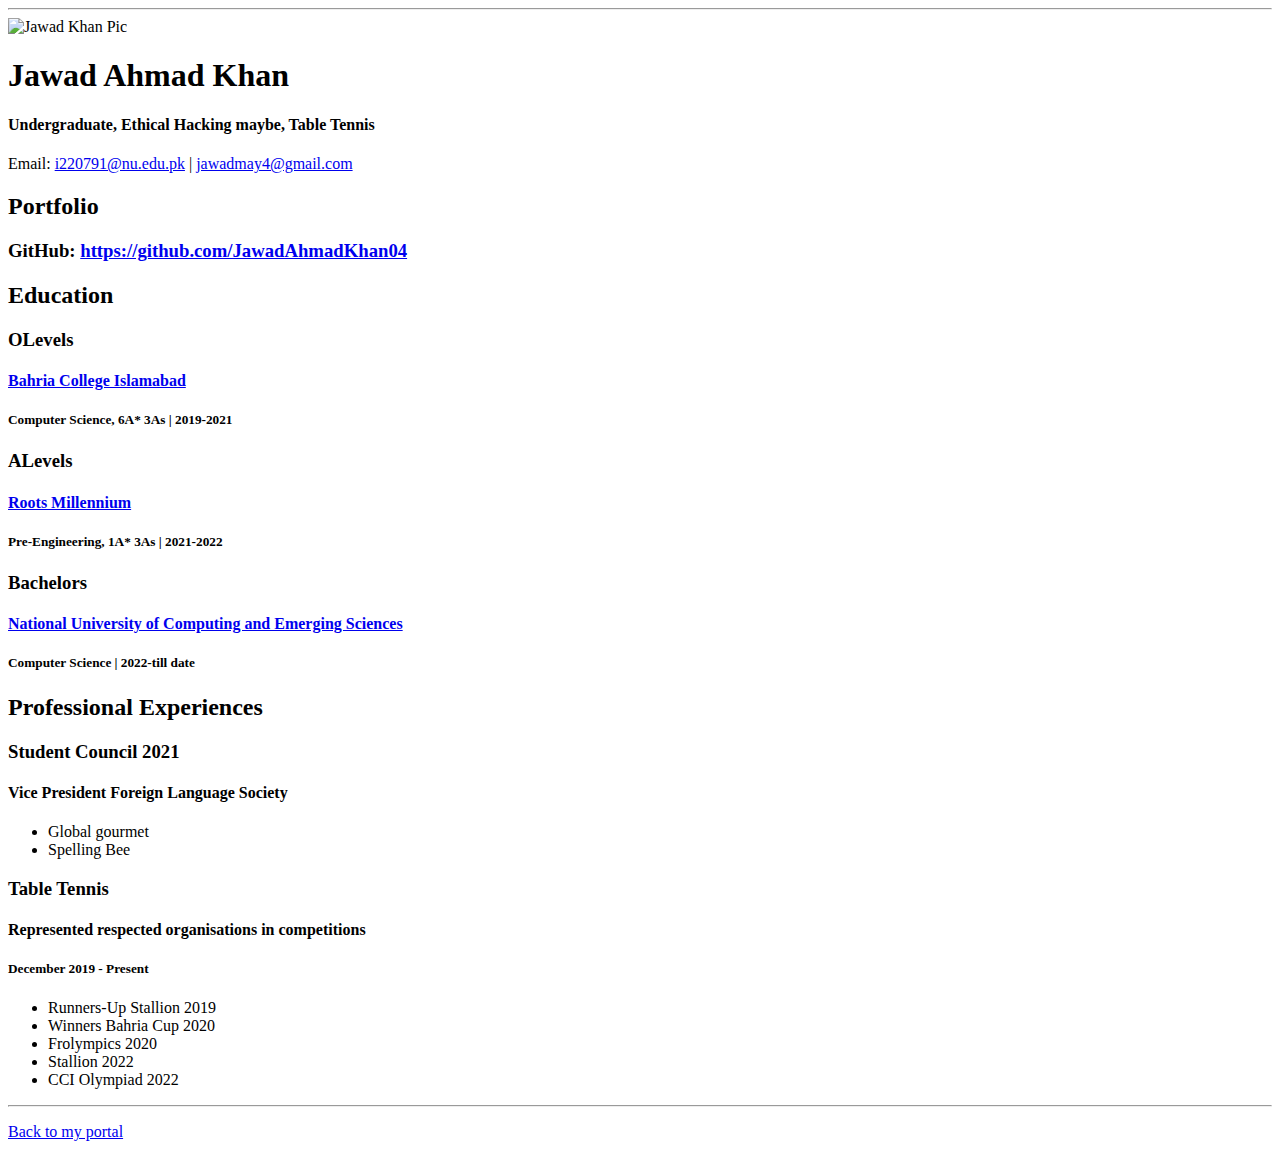
==== resume.html @ 1c0e5298 "Add files via upload" ====
<!doctype html>

<!-- this is a comment for human! -->

<html lang="en">

  <header>
    <title>Jawad Ahmad Khan's Resume</title>
    <link rel="stylesheet" href="css/master.css">
    <link rel="FaviconIcon" href="favicon.ico" type="image/-icon">
    <link rel="shortcut" href="favicon.ico" type="image/-icon">
    <meta name="viewport" content="width=device-width, initial-scale=1, shrink-to-fit=no">
    <meta name="name" content="Jawad Ahmad Khan">
    <meta name="robots" content="noindex, nofollow">
  </header>

  <body>
    <hr>

    <img src="images/personalpic.jpeg" alt="Jawad Khan Pic" width="20%" height="80%">

    <h1>Jawad Ahmad Khan</h1>
    <h4>Undergraduate, Ethical Hacking maybe, Table Tennis</h4>

    <p>Email: <a href="mailto:i220791@nu.edu.pk" target="_blank">i220791@nu.edu.pk</a>  | <a href="mailto:jawadmay4@gmail.com" target="_blank">jawadmay4@gmail.com</a></p>
    <!-- don't post physical address, personal phone number or other personal information on the web! -->

    <h2>Portfolio</h2>
      <h3>GitHub: <a href="https://github.com/JawadAhmadKhan04" target="_blank">https://github.com/JawadAhmadKhan04</a></h3>

    <h2>Education</h2>
    <h3>OLevels</h3>
    <h4><a href="http://bahrian.edu.pk/node/8">Bahria College Islamabad</a></h4>
    <h5>Computer Science, 6A* 3As  |   2019-2021</h5>

    <h3>ALevels</h3>
    <h4><a href="https://rmc.edu.pk/">Roots Millennium</a></h4>
    <h5>Pre-Engineering, 1A* 3As   |   2021-2022</h5>

    <h3>Bachelors</h3>
    <h4><a href="http://isb.nu.edu.pk/">National University of Computing and Emerging Sciences</a></h4>
    <h5>Computer Science   |   2022-till date</h5>

    <h2>Professional Experiences</h2>

    <h3>Student Council 2021</h3>
    <h4>Vice President Foreign Language Society</h4>
      <ul>
        <li>Global gourmet</li>
        <li>Spelling Bee</li>
      </ul>

    <h3>Table Tennis</h3>
    <h4>Represented respected organisations in competitions</h4>
    <h5>December 2019 - Present</h5>
      <ul>
        <li>Runners-Up Stallion 2019</li>
        <li>Winners Bahria Cup 2020</li>
        <li>Frolympics 2020</li>
        <li>Stallion 2022</li>
        <li>CCI Olympiad 2022</li>
      </ul>
  </body>

  <footer>
  <hr>
  <p><a href="index.html">Back to my portal</a><p>
  </footer>

</html>
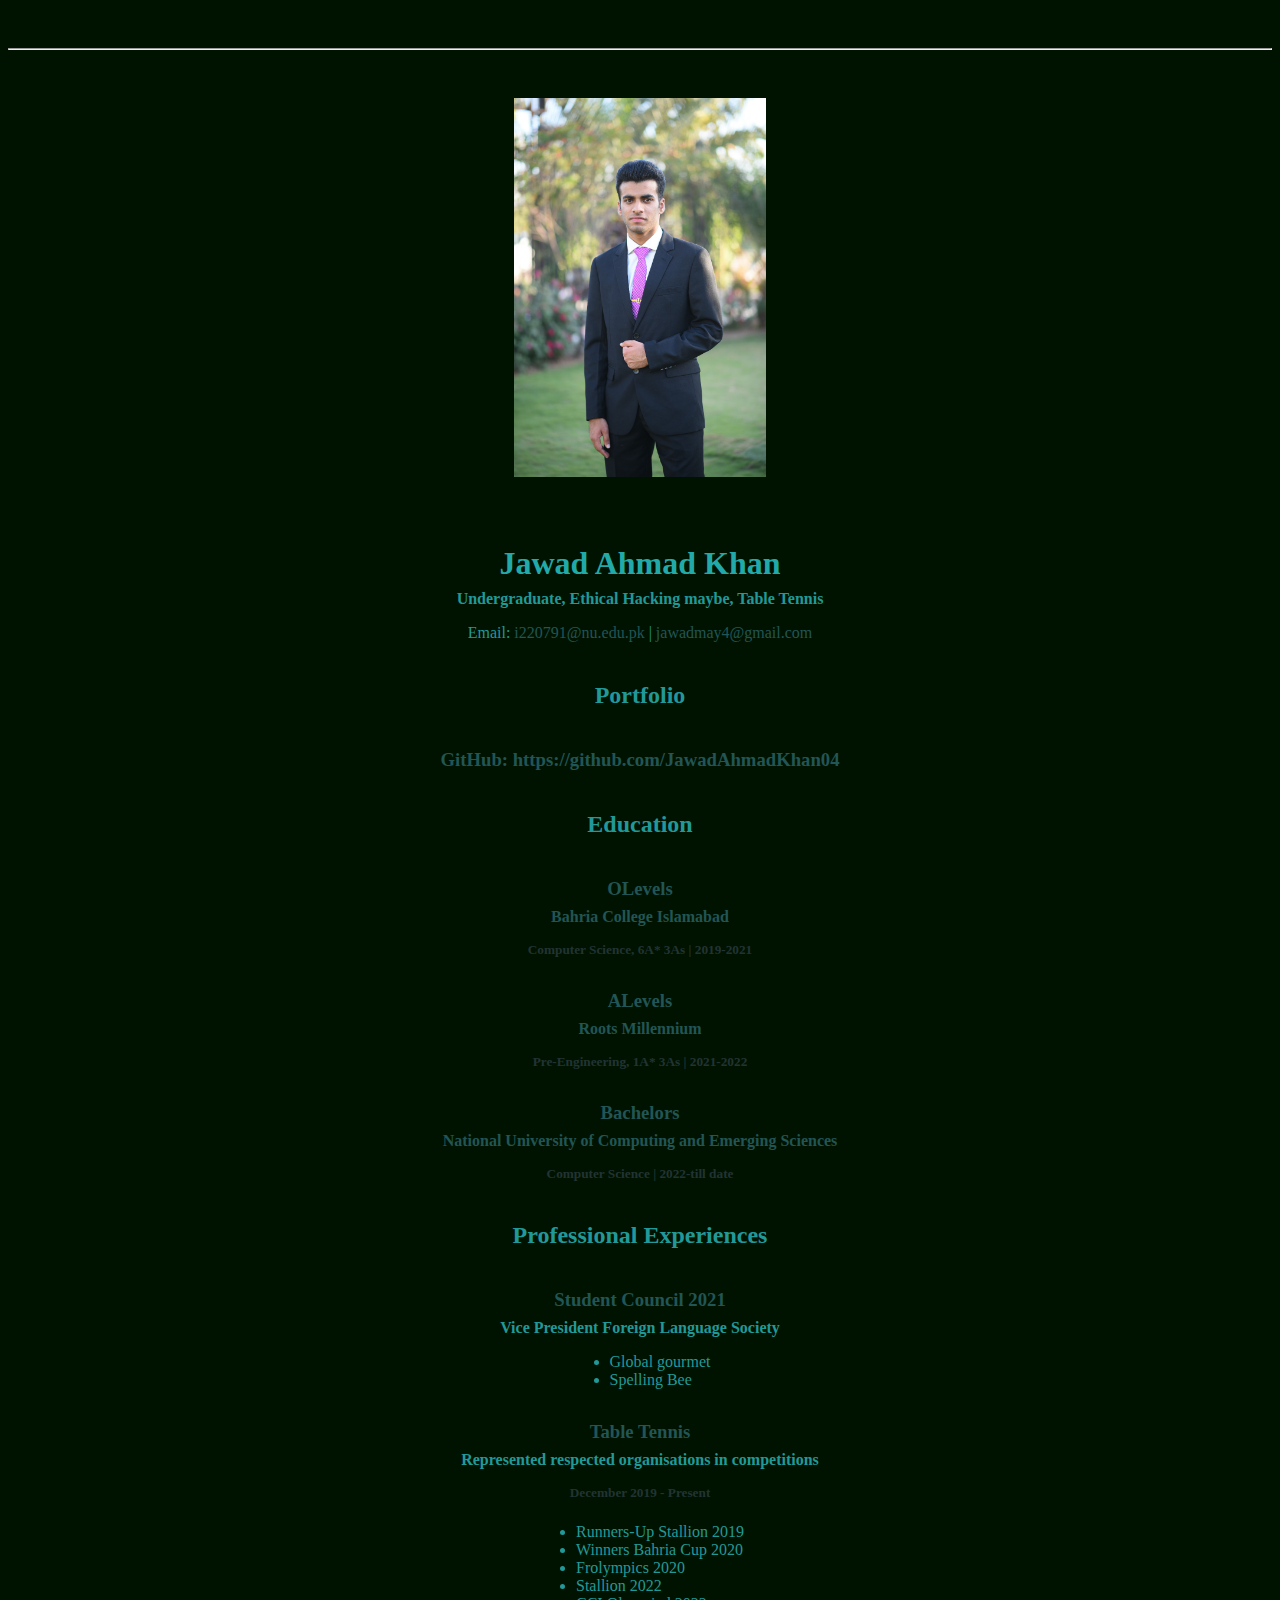
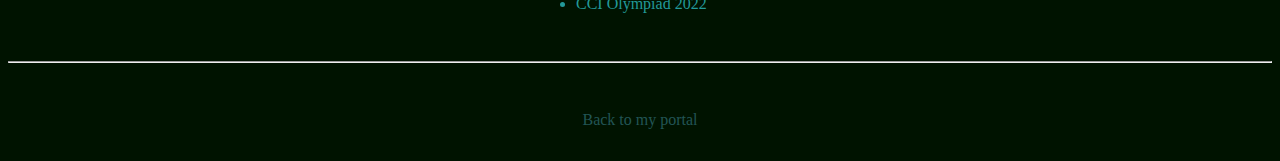
==== commit 7925cbfd: "Update resume.html" ====
--- a/resume.html
+++ b/resume.html
@@ -17,7 +17,7 @@
   <body>
     <hr>
 
-    <img src="images/personalpic.jpeg" alt="Jawad Khan Pic" width="20%" height="80%">
+    <img src="images/Personalpic.jpeg" alt="Jawad Khan Pic" width="20%" height="80%">
 
     <h1>Jawad Ahmad Khan</h1>
     <h4>Undergraduate, Ethical Hacking maybe, Table Tennis</h4>
--- a/css/master.css
+++ b/css/master.css
@@ -0,0 +1,70 @@
+/* Cascading stylesheet for the website */
+
+/* Text inside these asterisks and slashes are comments for human */
+
+  a {
+    color: #225555;
+    text-decoration: none; /* This means we do not want hyperlinks to be underlined */
+  }
+
+  a:hover {
+    color: #22aaaa;
+    text-decoration: none; /* This means we do not want hyperlinks to be underlined */
+  }
+
+  body {
+    background-color: #001300;
+    color: #229999;
+    text-align: center;
+    font-family: Times New Roman, Times, serif;
+    /* set the background color here */
+    /* set the text color to black here */
+    /* set the font here */
+    /* set the text alignment here */
+   }
+
+  footer {
+    margin-top: 2rem;
+    margin-bottom: 2rem;
+  }
+
+  h1 {
+    color: #22aaaa;
+    margin-bottom: 0.5rem;
+    margin-top: 4rem;
+   }
+
+  h2 {
+    color: #229999;
+    margin-top: 2.5rem;
+    margin-bottom: 2.5rem;
+    /* set both the bottom margin and top margin to 2.5rem here */
+   }
+
+  h3 {
+    color: #225555;
+    margin-bottom: 0;
+    margin-top: 2rem;
+  }
+
+  h4 {
+    margin-bottom: 1rem;
+    margin-top: 0.5rem;
+  }
+
+  h5 {
+  color: #223333;
+    margin-top: 0.5rem;
+  }
+
+  hr {
+    margin-bottom: 3rem;
+    margin-top: 3rem;
+  }
+
+  /* this controls how the bullet points in the resume page looks */
+  ul {
+    display: table;
+    margin: 0 auto;
+    text-align: left;
+  }
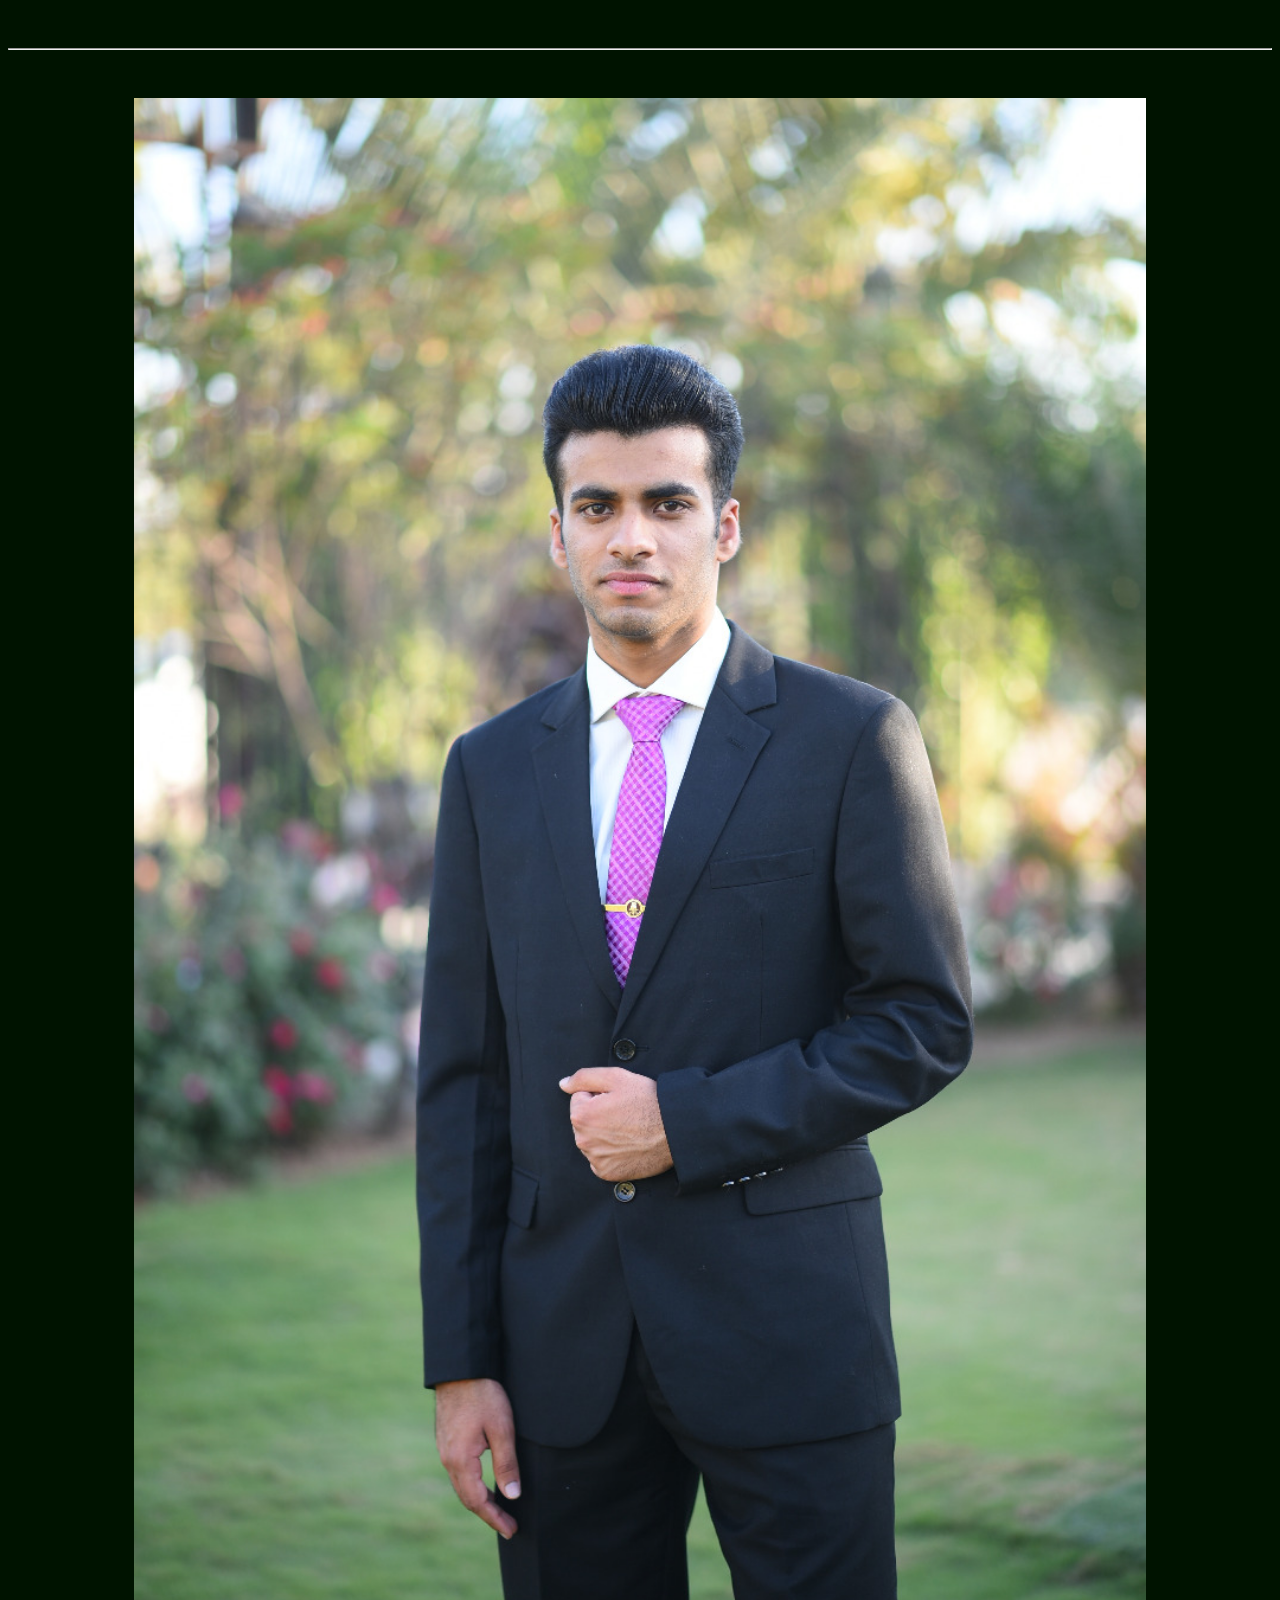
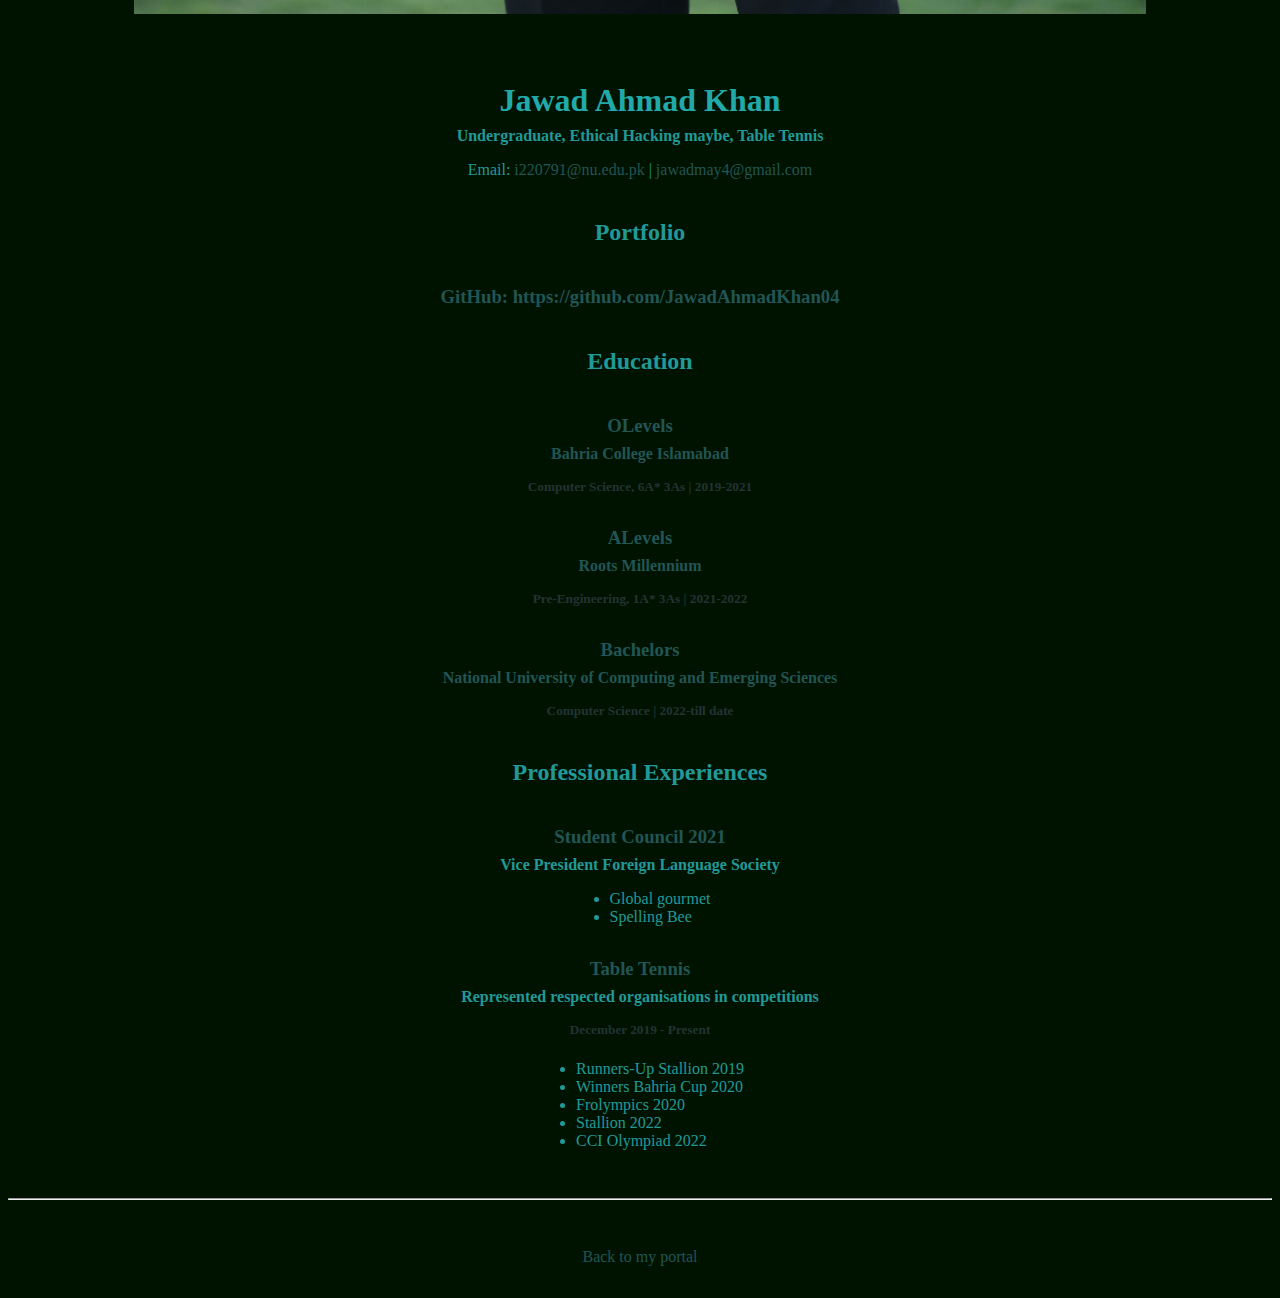
==== commit c02bbb4f: "Update resume.html" ====
--- a/resume.html
+++ b/resume.html
@@ -11,13 +11,12 @@
     <link rel="shortcut" href="favicon.ico" type="image/-icon">
     <meta name="viewport" content="width=device-width, initial-scale=1, shrink-to-fit=no">
     <meta name="name" content="Jawad Ahmad Khan">
-    <meta name="robots" content="noindex, nofollow">
   </header>
 
   <body>
     <hr>
 
-    <img src="images/Personalpic.jpeg" alt="Jawad Khan Pic" width="20%" height="80%">
+    <img src="images/Personalpic.jpeg" alt="Jawad Khan Pic" width="80%">
 
     <h1>Jawad Ahmad Khan</h1>
     <h4>Undergraduate, Ethical Hacking maybe, Table Tennis</h4>
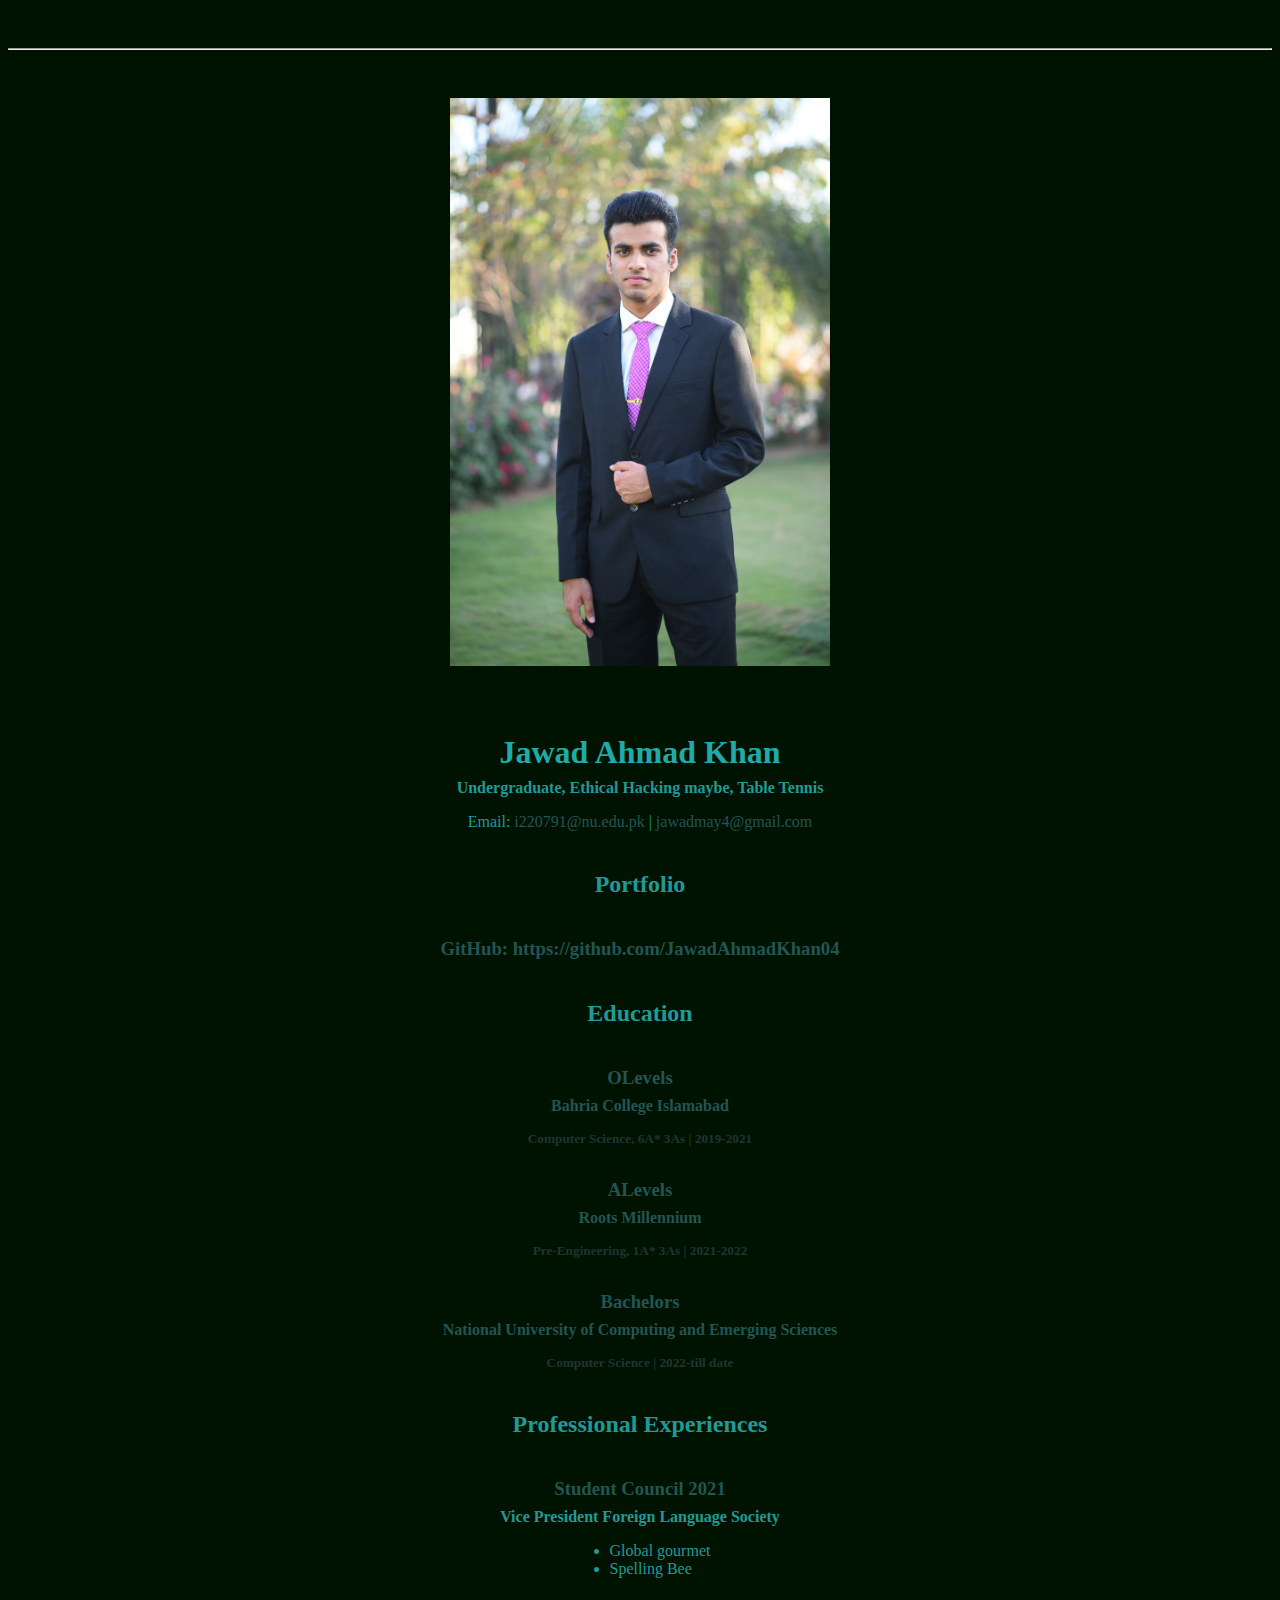
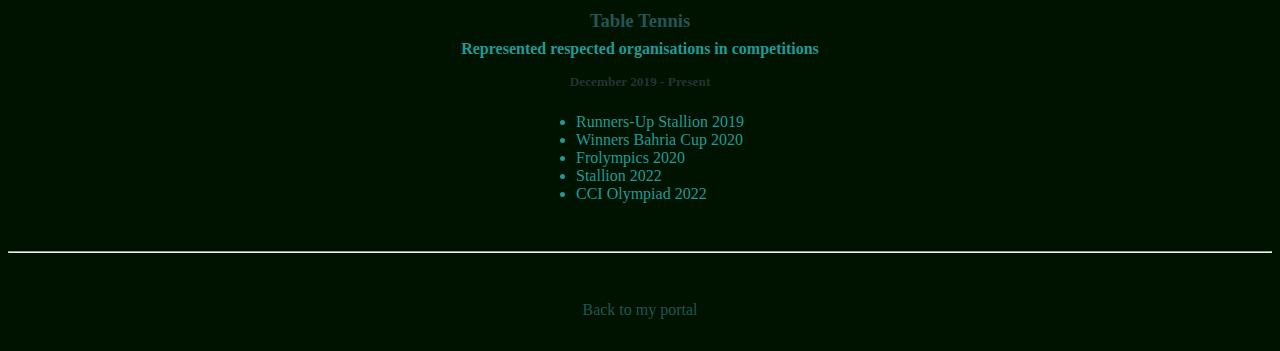
==== commit 8187cdce: "Update resume.html" ====
--- a/resume.html
+++ b/resume.html
@@ -16,7 +16,7 @@
   <body>
     <hr>
 
-    <img src="images/Personalpic.jpeg" alt="Jawad Khan Pic" width="80%">
+    <img src="images/Personalpic.jpeg" alt="Jawad Khan Pic" width="30%">
 
     <h1>Jawad Ahmad Khan</h1>
     <h4>Undergraduate, Ethical Hacking maybe, Table Tennis</h4>
